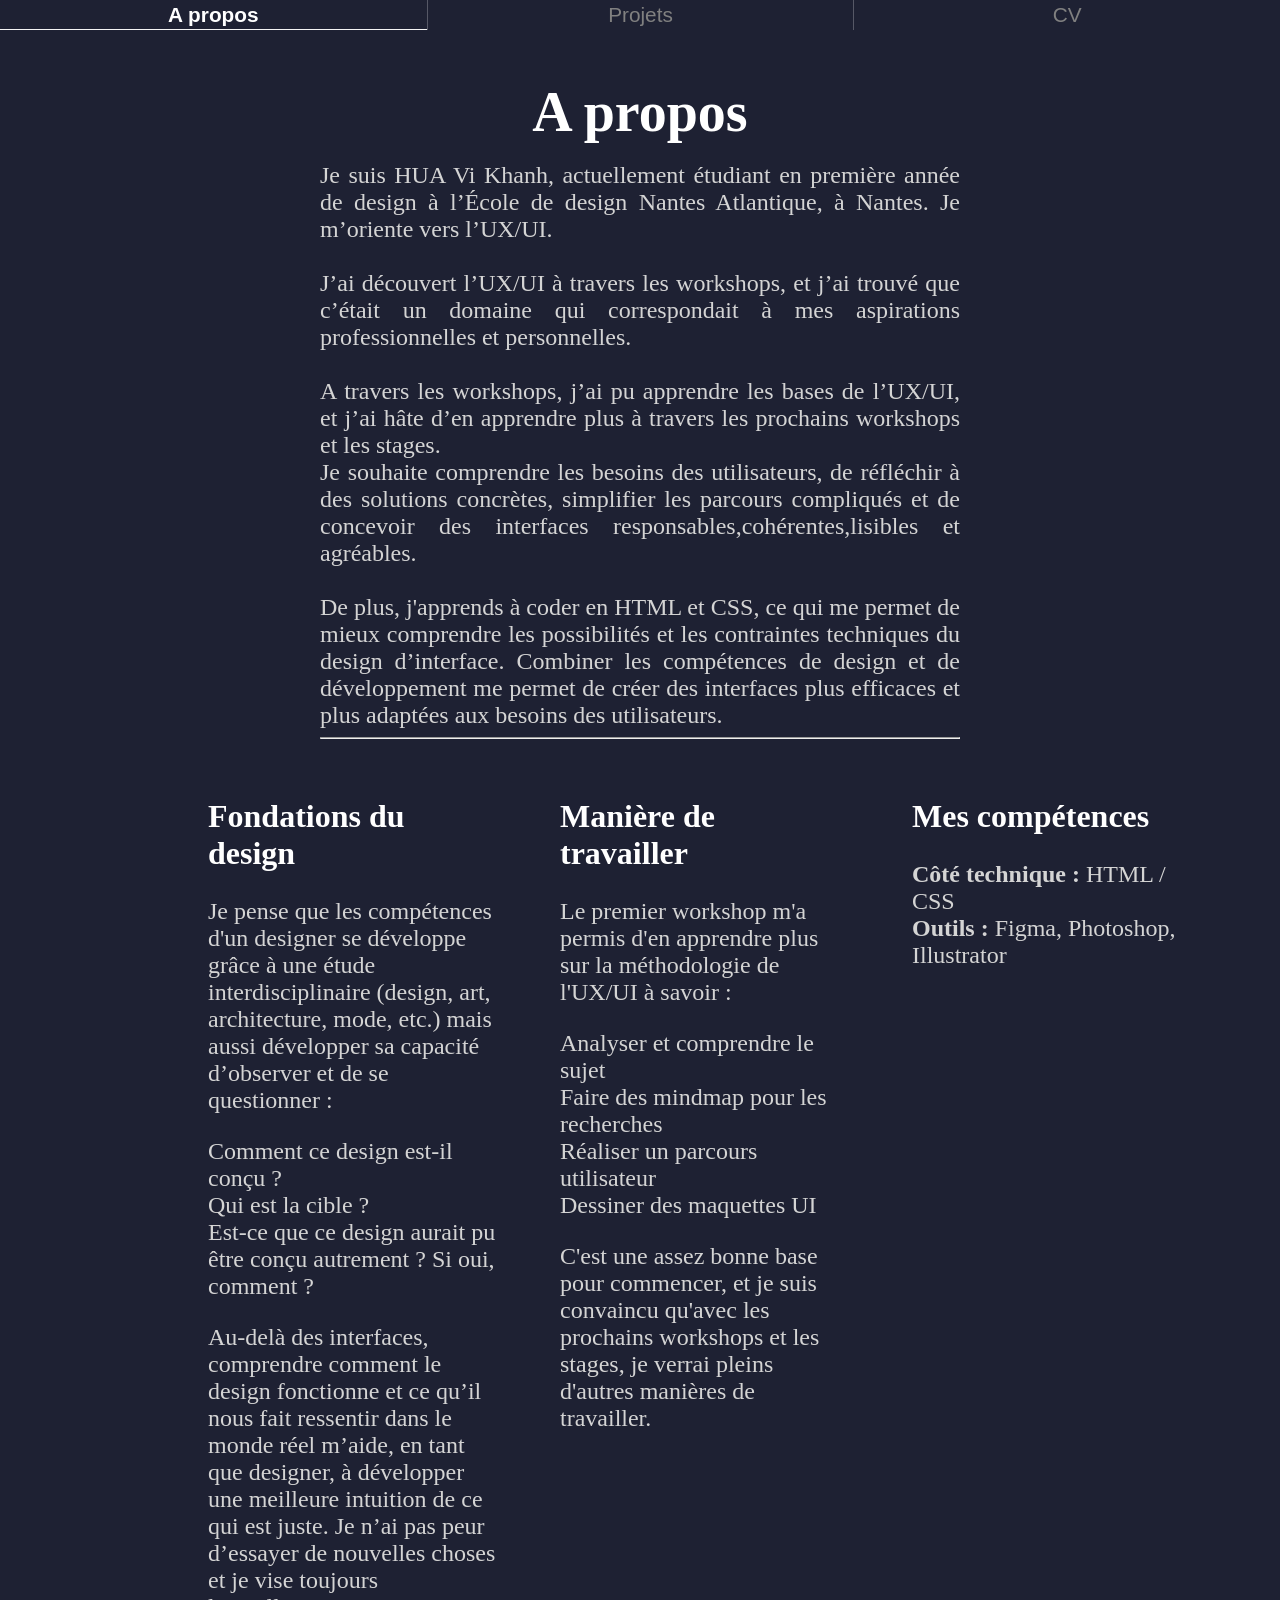
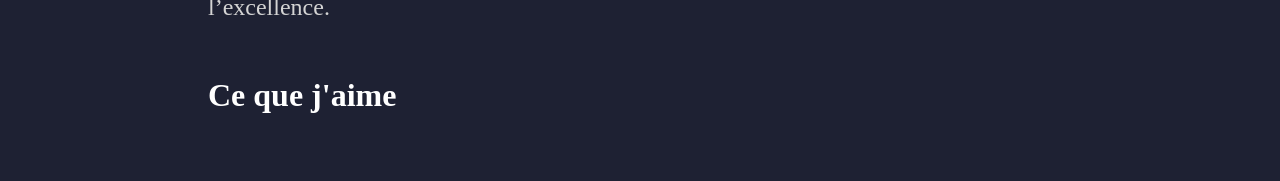
==== a_propos.html @ be6ad7fe "Add files via upload" ====
<!DOCTYPE html>
<html>
<head>
<meta charset="UTF-8">
<meta name="viewport" content="width=device-width, initial-scale=1.0">
<script src="https://kit.fontawesome.com/f217dab9ac.js" crossorigin="anonymous"></script>
<html lang="fr">

<title>Vi Khanh HUA - A propos</title>
<link rel="stylesheet" href="style.css">
<script src="script.js" defer></script>
</head>



<body>
    <nav class="menu">
        <ul>
            <li> <a class="active">A propos</a></li>
            <li><a href="projets.html">Projets</a></li>
            <li> <a href="cv.html">CV</a></li>
        </ul>
    </nav>
        <main class="container">
        <h1>A propos</h1>
        <br>
        
        
        <section>
        <p class="about1">
        Je suis HUA Vi Khanh, actuellement étudiant en première année de design à l’École de design Nantes Atlantique, à Nantes.
        Je m’oriente vers l’UX/UI. <br>
        
        <br>

        J’ai découvert l’UX/UI à travers les workshops, et j’ai trouvé que c’était un domaine qui correspondait à mes aspirations professionnelles et personnelles. <br>
        <br>
        A travers les workshops, j’ai pu apprendre les bases de l’UX/UI, et j’ai hâte d’en apprendre plus à travers les prochains workshops et les stages. <br>
     
        Je souhaite comprendre les besoins des utilisateurs, de réfléchir à des solutions concrètes, simplifier les parcours compliqués et de concevoir des interfaces responsables,cohérentes,lisibles et agréables.  <br>
        <br>
        De plus, j'apprends à coder en HTML et CSS, ce qui me permet de mieux comprendre les possibilités et les contraintes techniques du design d’interface.
        Combiner les compétences de design et de développement me permet de créer des interfaces plus efficaces et plus adaptées aux besoins des utilisateurs.

        </p>
        </section>

        <hr>

        <div class="about_div">
        <section>
         <h2 class="about2">Fondations du design</h2>

        <p class="about4">
            Je pense que les compétences d'un designer se développe grâce à une étude interdisciplinaire (design, art, architecture, mode, etc.)
            mais aussi développer sa capacité d’observer et de se questionner :
        </p>
        

        <ul class="about3">
            <li>Comment ce design est-il conçu ?</li>
            <li>Qui est la cible ?</li>
            <li>Est-ce que ce design aurait pu être conçu autrement ? Si oui, comment ?</li>
        </ul>
        <p class="about4">
            Au-delà des interfaces, comprendre comment le design fonctionne et ce qu’il nous fait ressentir dans le monde réel m’aide,
            en tant que designer, à développer une meilleure intuition de ce qui est juste.
            Je n’ai pas peur d’essayer de nouvelles choses et je vise toujours l’excellence.
        </p>
        </section>
        
        <section>
        <h2 class="about2">Manière de travailler</h2>
        <p class="about4">
           Le premier workshop m'a permis d'en apprendre plus sur la méthodologie de l'UX/UI à savoir :
        </p>
        <ul class="about3">
            <li>Analyser et comprendre le sujet</li>
           <li>Faire des mindmap pour les recherches</li>
           <li>Réaliser un parcours utilisateur</li>
           <li>Dessiner des maquettes UI</li>
        </ul>
        <p class="about4">C'est une assez bonne base pour commencer, et je suis convaincu qu'avec les prochains workshops et les stages, je verrai pleins d'autres manières de travailler.</p>
        </section>

        <section>
        <h2 class="about2">Mes compétences</h2>

        <ul class="about3">
            <li><strong>Côté technique :</strong> HTML / CSS</li>
            <li><strong>Outils :</strong> Figma, Photoshop, Illustrator</li>
        </ul>
        </section>
        </div>



        <div id="tooltip">
            Bonjour je suis vi et j'aimerai réussir ma vie
        </div>
  

<div class="about_div2">
  <h2 class="about2">Ce que j'aime</h2>
  <input  class="tab" type="checkbox" name="likes" id="tab-voyage" >
  <input class="tab" type="checkbox" name="likes" id="tab-jeux" >
  <input class="tab" type="checkbox" name="likes" id="tab-sport">
  <input type="checkbox" class="tab" name="likes" id="tab-dessin">



  <div class="icones">
    <label  for="tab-voyage"  data-tooltip-content ="voyager dans différentes villes et découvrir son histoire et sa culture" class="icon tooltip-item"><i class="fa-solid fa-plane-departure"></i></label>
    <label  data-tooltip-content ="jouer aux jeux vidéos seul ou avec des amis à des jeux compétitifs ou des jeux de coopérations. Cela forge l'esprit d'équipe et le dépassement de soi pour gagner chaque partie" for="tab-jeux" class="icon tooltip-item"><i class="fa-solid fa-gamepad"></i></label>
    <label for="tab-sport" class="icon tooltip-item" data-tooltip-content = "Sports,principalement des sports de raquette en compétition et en loisir. La compétition m'a appris à contrôler mes émotions et donner le meilleur de moi-même"><i class="fa-solid fa-table-tennis-paddle-ball"></i></label>
    <label for="tab-dessin" class="icon tooltip-item" data-tooltip-content="Dessiner:dessin d'observation, manga, etc... J'aime bien tester les différentes techniques de dessin"><i class="fa-solid fa-palette"></i></label>
  </div>

    <div class="photos">

    <div class="photos-voyage">

        <input type="checkbox" id="zoom1" class="zoom-dezoom">

        <label for="zoom1" class="photo_voyage1">
        
        <figure class="description">
            <img src="images/20240211_151627.jpg" alt="Photo de voyage 1">
            <figcaption>Château de Schonbrunn, Autriche 2021</figcaption>
        </figure>
        </label>

        <label for="zoom1" class="test42">
            <figure>
            <img src="images/20240211_151627.jpg" alt="Photo de voyage 1 agrandi">
            </figure>
    
    </label>
    </div>


    <div class="photos-voyage">

        <input type="checkbox" id="zoom2" class="zoom-dezoom">

        <label for="zoom2" class="photo_voyage1">
            <figure class="description"> <img src="images/DSC_0844.JPG" alt="Photo de voyage 2">
            <figcaption>Cathédrale de Reims, France 2020</figcaption>
        </figure>
        </label>

        <label for="zoom2" class="test42">
        <img src="images/DSC_0844.JPG" alt="Photo de voyage 2 agrandi">
    </label>
    </div>

        <div class="photos-voyage">

        <input type="checkbox" id="zoom3" class="zoom-dezoom">

        <label for="zoom3" class="photo_voyage1">
            <figure class="description"><img src="images/20240715_122843.jpg" alt="Photo de voyage 1">
                <figcaption>Da Nang, Viet Nam 2024</figcaption>
            </figure>
        
        </label>

        <label for="zoom3" class="test42">
        <img src="images/20240715_122843.jpg" alt="Photo de voyage 1 agrandi">
    </label>
    </div>

    <div class="photos-jeux">

        <input type="checkbox" id="zoom4" class="zoom-dezoom">

        <label for="zoom4" class="photo_voyage1">
            <figure class="description">
                <img src="images/league-of-legends.webp" alt="Photo de jeux 1">
                <figcaption>League of Legends, commencé depuis 2018</figcaption>
            </figure>
        
        </label>

        <label for="zoom4" class="test42">
        <img src="images/league-of-legends.webp" alt="Photo de jeux 1 agrandi">
    </label>
    </div>


    <div class="photos-jeux">

        <input type="checkbox" id="zoom5" class="zoom-dezoom">

        <label for="zoom5" class="photo_voyage1">
        <figure class="description"><img src="images/project-w-1kt2x.jpg" alt="Photo de jeux 2">
            <figcaption>Clair Obscure Expedition 33, commencé en décembre 2025</figcaption>
        </figure>
        </label>

        <label for="zoom5" class="test42">
        <img src="images/project-w-1kt2x.jpg" alt="Photo de jeux 2 agrandi">
    </label>
    </div>

        <div class="photos-jeux">

        <input type="checkbox" id="zoom6" class="zoom-dezoom">

        <label for="zoom6" class="photo_voyage1">
        <figure class="description"><img src="images/stardew-valley-pc-mac-jeu-steam-cover.jpg" alt="Photo de jeux 3">
            <figcaption>Stardew Valley, joué en 2023</figcaption>
        </figure>
        </label>

        <label for="zoom6" class="test42">
        <img src="images/stardew-valley-pc-mac-jeu-steam-cover.jpg" alt="Photo de jeux 3 agrandi">
    </label>
    </div>


    

    <div class="photos-sport">

        <input type="checkbox" id="zoom7" class="zoom-dezoom">

        <label for="zoom7" class="photo_voyage1">
            <figure class="description">
                <img src="images/banniere-tennis-de-table-1400x788-1.jpg" alt="Photo de sport 1">
                <figcaption>Tennis de table, 7 ans de pratique en compétition</figcaption>
            </figure>
        
        </label>

        <label for="zoom7" class="test42">
        <img src="images/banniere-tennis-de-table-1400x788-1.jpg" alt="Photo de sport 1 agrandi">
    </label>
    </div>


    <div class="photos-sport">

        <input type="checkbox" id="zoom8" class="zoom-dezoom">

        <label for="zoom8" class="photo_voyage1">
        <figure class="description"><img src="images/shutterstock_2302308577.jpg" alt="Photo de sport 2">
            <figcaption>Badminton, 2 ans de pratique en loisir</figcaption>
        </figure>
        </label>

        <label for="zoom8" class="test42">
        <img src="images/shutterstock_2302308577.jpg" alt="Photo de sport 2 agrandi">
    </label>
    </div>

        <div class="photos-sport">

        <input type="checkbox" id="zoom9" class="zoom-dezoom">

        <label for="zoom9" class="photo_voyage1">
        <figure class="description"><img src="images/BASKET-1024x597.png" alt="Photo de sport 2">
            <figcaption>Basket, 1 ans en loisir</figcaption>
        </figure>
        </label>

        <label for="zoom9" class="test42">
        <img src="images/BASKET-1024x597.png" alt="Photo de sport 2 agrandi">
    </label>
    </div>

            <div class="photos-dessin">

        <input type="checkbox" id="zoom10" class="zoom-dezoom">

        <label for="zoom10" class="photo_voyage1">
        <figure class="description"><img src="images/20251114_222345.jpg" alt="Photo de dessin 1">
            <figcaption>Dessin technique : dessiner une chaise </figcaption>
        </figure>
        </label>

        <label for="zoom10" class="test42">
        <img src="images/20251114_222345.jpg" alt="Photo de sport 2 agrandi">
    </label>
    </div>

                <div class="photos-dessin">

        <input type="checkbox" id="zoom11" class="zoom-dezoom">

        <label for="zoom11" class="photo_voyage1">
        <figure class="description"><img src="images/20260220_171337.jpg" alt="Photo de dessin 2">
            <figcaption>Dessin manga : Meliodas de Seven Deadly Sins</figcaption>
        </figure>
        </label>

        <label for="zoom11" class="test42">
        <img src="images/20260220_171337.jpg" alt="Photo de sport 2 agrandi">
    </label>
    </div>


        <div class="photos-dessin">

        <input type="checkbox" id="zoom12" class="zoom-dezoom">

        <label for="zoom12" class="photo_voyage1">
        <figure class="description"><img src="images/20251112_231423.jpg" alt="Photo de dessin 2">
            <figcaption>Dessin d'observation</figcaption>
        </figure>
        </label>

        <label for="zoom12" class="test42">
        <img src="images/20251112_231423.jpg" alt="Photo de sport 2 agrandi">
    </label>
    </div>
</div>





    </main>

    <footer class="homepage">
        <a href="index.html"><i class="fa-regular fa-house"></i></a>
    </footer>
 
</body>

</html>
---- style.css ----
body{
    margin: 0;
    background-color:#1E2133;
    color: #D4D4D4;
    
}
main.accueil{


    text-align: center;
    max-width: 900px;
    margin: 0 auto;
    padding : 0 16px;
    display: flex;
    flex-direction: column;
    justify-content: center;
    min-height: calc(100vh - 30px);
}

main.accueil p{
  margin: -40px;
}



.menu{
    position : sticky;
    top: 0;
    margin: 0;
    width: 100%;
    padding: 0;
    background: 001829; 
}





.menu ul{
    
    display: flex;
    justify-content: space-between;
    align-items: center;
    list-style: none;
    margin : 0;
    padding : 0;
    background-color: #1E2133;

}


.menu li{
    margin-left: auto;
    margin-right: auto;
    width: 100px;
    flex: 3;

}

.menu li a{
    text-align: center;
    align-items: center;
    justify-content: center;
    font-size: 1.3rem;

    height: 30px;
    width: 100%;
    font-family: 'Lucida Sans', 'Lucida Sans Regular', 'Lucida Grande', 'Lucida Sans Unicode', Geneva, Verdana, sans-serif;
    text-decoration: none;

    color: grey;
    display: flex;

}

.menu li + li a{
  border-left: 1px solid rgba(255,255,255,0.25);
}



.menu li a:hover{color: white;;}
.menu li:active {color: white;;}

.menu li a.active{
    color: white;
    font-weight: bolder;
    border-bottom: 1px solid whitesmoke;
}



h1{
    text-align: center;
    max-width: 900px;
    margin: 0 auto;
    padding : 0 16px;
    margin-top: 50px;
    color: white;
    font-weight: bold;
    font-size: 3.5em;
}


.test{
    margin-top: 180px;
}

p.about1{
    max-width: 56ch;
    text-align: justify;
    margin : 0 auto;
    padding: 0 16px;
    font-size: 1.5em;
 
}

p.about4{
    text-align:left;
    max-width: 65ch;
    margin-left: 20px;
    font-size: 1.5rem;
    
    
   
}

hr{
    width: 50%;
}

h2.about2{
    text-align: left;
    margin-left: 20px;
    color: white;
    font-weight: bold;
    font-size: 2em;

}



ul.about3 li{
    list-style: none;
   margin : 0;
   font-size: 1.5em;
  
}
ul.about3{
    margin : 0;
    padding-left: 20px;
    
}

.about_div{
  display: grid;
  grid-template-columns: repeat(3, minmax(0, 1fr));
  gap: 64px;                
  padding: 0 80px;           
  margin-top: 32px;
  margin-left: 10%;
}

.about_div section{
  max-width: 40ch;           
}


.about_div p.about4,
.about_div h2.about2,
.about_div ul.about3{
  max-width: 100%;
  margin-left: 0;
  padding-left: 0;
}

.fa-solid.fa-phone {
    margin-right: 8px;
}
.fa-solid.fa-envelope{
    margin-right: 8px;
}



.fa-solid.fa-plane-departure{
    margin-right: 8px;
    color: whitesmoke;
}
.fa-solid.fa-plane-departure:hover{
   color : #71BFAF
}


.fa-solid.fa-gamepad{
    margin-right: 8px;
}
.fa-solid.fa-gamepad:hover{
    color: #71BFAF;
}




.fa-solid.fa-table-tennis-paddle-ball{
    margin-right: 8px;
}
.fa-solid.fa-table-tennis-paddle-ball:hover{
    color: #71BFAF;
}



.fa-solid.fa-palette{
    margin-right: 8px;
}
.fa-solid.fa-palette:hover{
    color: #71BFAF;
}

::selection{
    background-color: #71BFAF;
    color: white;
}


.fa-brands.fa-linkedin:hover{
   color : #71BFAF
}
.fa-brands.fa-linkedin{
  font-size: 48px;
}

.fa-brands.fa-brands.fa-square-github:hover{
    color: #71BFAF;
}
.fa-brands.fa-square-github{
  font-size: 48px;
}


.about_div2{
  padding: 0 80px;
  margin-top: 32px;
  margin-left: 10%;

}

.about_div2 .about2{
  margin-left: 0;
}

.icones{
  display: flex;
     gap: 64px;
 
}

.icones i{
  font-size: 1.5em;
}



.tab{ display: none; }


.photos-voyage{ display: none; margin-top: 24px; }


#tab-voyage:checked ~ .photos .photos-voyage{ display: block; }


#tab-voyage:checked ~ .photos .photos-voyage { display: block; }

.photos{ margin-top: 24px; }

.icones label{
  display: inline-flex;
  padding: 8px;
}

#tab-voyage:checked ~ .icones label[for="tab-voyage"] i{
  color: #71BFAF;
}
#tab-sport:checked ~ .icones label[for="tab-sport"] i{
  color: #71BFAF;
}
#tab-jeux:checked ~ .icones label[for="tab-jeux"] i{
  color: #71BFAF;
}
#tab-dessin:checked ~ .icones label[for="tab-dessin"] i{
  color: #71BFAF;
}




.tab{ display: none; }


.photos-jeux{ display: none; margin-top: 24px; }


#tab-jeux:checked ~ .photos .photos-jeux{ display: block; }


#tab-jeux:checked ~ .photos .photos-jeux { display: block; }






.tab{ display: none; }


.photos-sport{ display: none; margin-top: 24px; }


#tab-sport:checked ~ .photos .photos-sport{ display: block; }


#tab-sport:checked ~ .photos .photos-sport { display: block; }





.tab{ display: none; }


.photos-dessin{ display: none; margin-top: 24px; }


#tab-dessin:checked ~ .photos .photos-dessin{ display: block; }


#tab-dessin:checked ~ .photos .photos-dessin { display: block; }



.photos{
      display: grid;
  grid-template-columns: repeat(3, 260px); 
  gap: 24px;
  align-items: start;
}

.photos img{
  width: 220px;      
  height: 150px;    
  object-fit: cover; 
  border-radius: 8px;
  
}

.zoom-dezoom{ display:none; }


.photo_voyage1 img{
  width: 260px;
  height: 160px;
  object-fit: cover;
  border-radius: 10px;
  cursor: zoom-in;
}


.photos-voyage .zoom-dezoom:checked ~ .test42,
.photos-jeux .zoom-dezoom:checked ~ .test42,
.photos-sport .zoom-dezoom:checked ~ .test42,
.photos-dessin .zoom-dezoom:checked ~ .test42,
.photo-maquette .zoom-dezoom:checked ~ .test42,
.photo-masque .zoom-dezoom:checked ~ .test42{
  display: flex;
}


.test42{
  display: none;
  position: fixed;
  inset: 0;
  background: rgba(0,0,0,0.75);    
  z-index: 9999;
  cursor: zoom-out;
  padding: 10px;            
}

.test42 img{
  width: calc(100vw - 32px);
  height: calc(100vh - 32px);
  max-width: auto;           
  max-height: auto;          
  object-fit: contain;
  border-radius: 10px;
}






#tooltip{
    background-color: #1D222B;
    backdrop-filter: blur(8px);
    --webkit-backdrop-filter : blur(8px);
    color: white;
    font-size: 1.5rem;
    line-height: 1.3rem;
    padding: 0.5rem;
    border-radius: 0.5rem;
    position: fixed;
    z-index: 1;
    max-width: 25vw;
    text-align: justify;

    display: none;
}


.description{
  margin: 0;             
}

.description img{
  display: block;          
  width: 260px;            
  height: 160px;
  object-fit: cover;
  border-radius: 10px;
}

.description figcaption{
  margin-top: 8px;
  font-size: 0.95rem;
  color: #D4D4D4;
  text-align: left;      
}


.video_class {
  display: grid;
  align-items: center;
  gap: 32px;
  grid-template-columns: auto 1fr;

  max-width: 1100px;  
  margin: 24px auto;   
  padding: 0 16px;
  
}

video{
  width: 330px;
  height: 330px;
  display: block;
}



.maquette img{
  width: 320px;
  height: 320px;
  object-fit: cover;
  border-radius: 10px;
  cursor: zoom-in;

}

.projet_about2{
      text-align: left;
    margin-left: 25%;
    color: white;
    font-weight: bold;
    font-size: 2em;
}

.projet_about4{
    text-align: left;
    max-width: 80ch;
    margin-left: 20px;
    font-size: 1.5rem;
}

.masque img{
  width: 320px;
  height: 320px;
  object-fit: cover;
  border-radius: 10px;
  cursor: zoom-in;
}

.cv{
  display: flex;
  justify-content: center;
}

.img_cv{

  padding : 24px 16px;
  max-width: 900px;
}

a{
  color: white;
}

.homepage{
  position: fixed;
  bottom: 16px;
  right: 16px;
  font-size: 48px;
  color: white;
  
}

.homepage:hover{

  border-color: #00ffcc;
  border-radius: 30%;
  background-color: rgb(0, 192, 163);

}

.link{
  color: #71BFAF;
  text-decoration: none;
  font-weight: bold;
}
.link:hover{
  text-decoration: underline;
}

.link:hover{
   color : #71BFAF
}





* { box-sizing: border-box; }

img, video {
  max-width: 100%;
  height: auto;
}


@media (max-width: 1024px){

  h1{
    font-size: 2.6em;
  }

  p.about1,
  p.about4,
  ul.about3 li{
    font-size: 1.2em;
  }

 
  .about_div{
    grid-template-columns: repeat(2, minmax(0, 1fr));
    gap: 32px;
    padding: 0 24px;
    margin-left: 0;
  }

  
  .about_div2{
    padding: 0 24px;
    margin-left: 0;
  }

  
  .photos{
    grid-template-columns: repeat(2, minmax(0, 1fr));
  }

  .photo_voyage1 img,
  .description img{
    width: 100%;
    height: 180px;
  }


  .video_class{
    grid-template-columns: 1fr;
  }

  video{
    width: 100%;
    height: auto;
  }

  .projet_about2{
    margin-left: 0;
    padding: 0 16px;
  }
}


@media (max-width: 600px){

  /* Menu : plus compact */
  .menu li{
    width: auto;
    flex: 1;
  }

  .menu li a{
    font-size: 1rem;
    height: 44px; 
  }

  h1{
    font-size: 2.1em;
    margin-top: 24px;
  }

  p.about1{
    font-size: 1.1em;
    padding: 0 14px;
  }

  p.about4,
  ul.about3 li{
    font-size: 1.1em;
  }

  h2.about2{
    font-size: 1.5em;
    margin-left: 0;
  }

 
  .about_div{
    grid-template-columns: 1fr;
    padding: 0 14px;
    margin-left: 0;
    gap: 24px;
  }

  .about_div section{
    max-width: 100%;
  }

 
  .about_div2{
    padding: 0 14px;
    margin-left: 0;
  }

  
  .icones{
    gap: 24px;
    flex-wrap: wrap;
  }

  .icones i{
    font-size: 1.4em;
  }

 
  .photos{
    grid-template-columns: 1fr;
    gap: 16px;
  }

  .photo_voyage1 img,
  .description img{
    height: 200px;
  }

  
  #tooltip{
    max-width: 90vw;
    font-size: 1.1rem;
  }


  .homepage{
    font-size: 40px;
  }

  
  .projet_about2,
  .projet_about4{
    margin-left: 0;
    padding: 0 14px;
    max-width: 100%;
  }
}
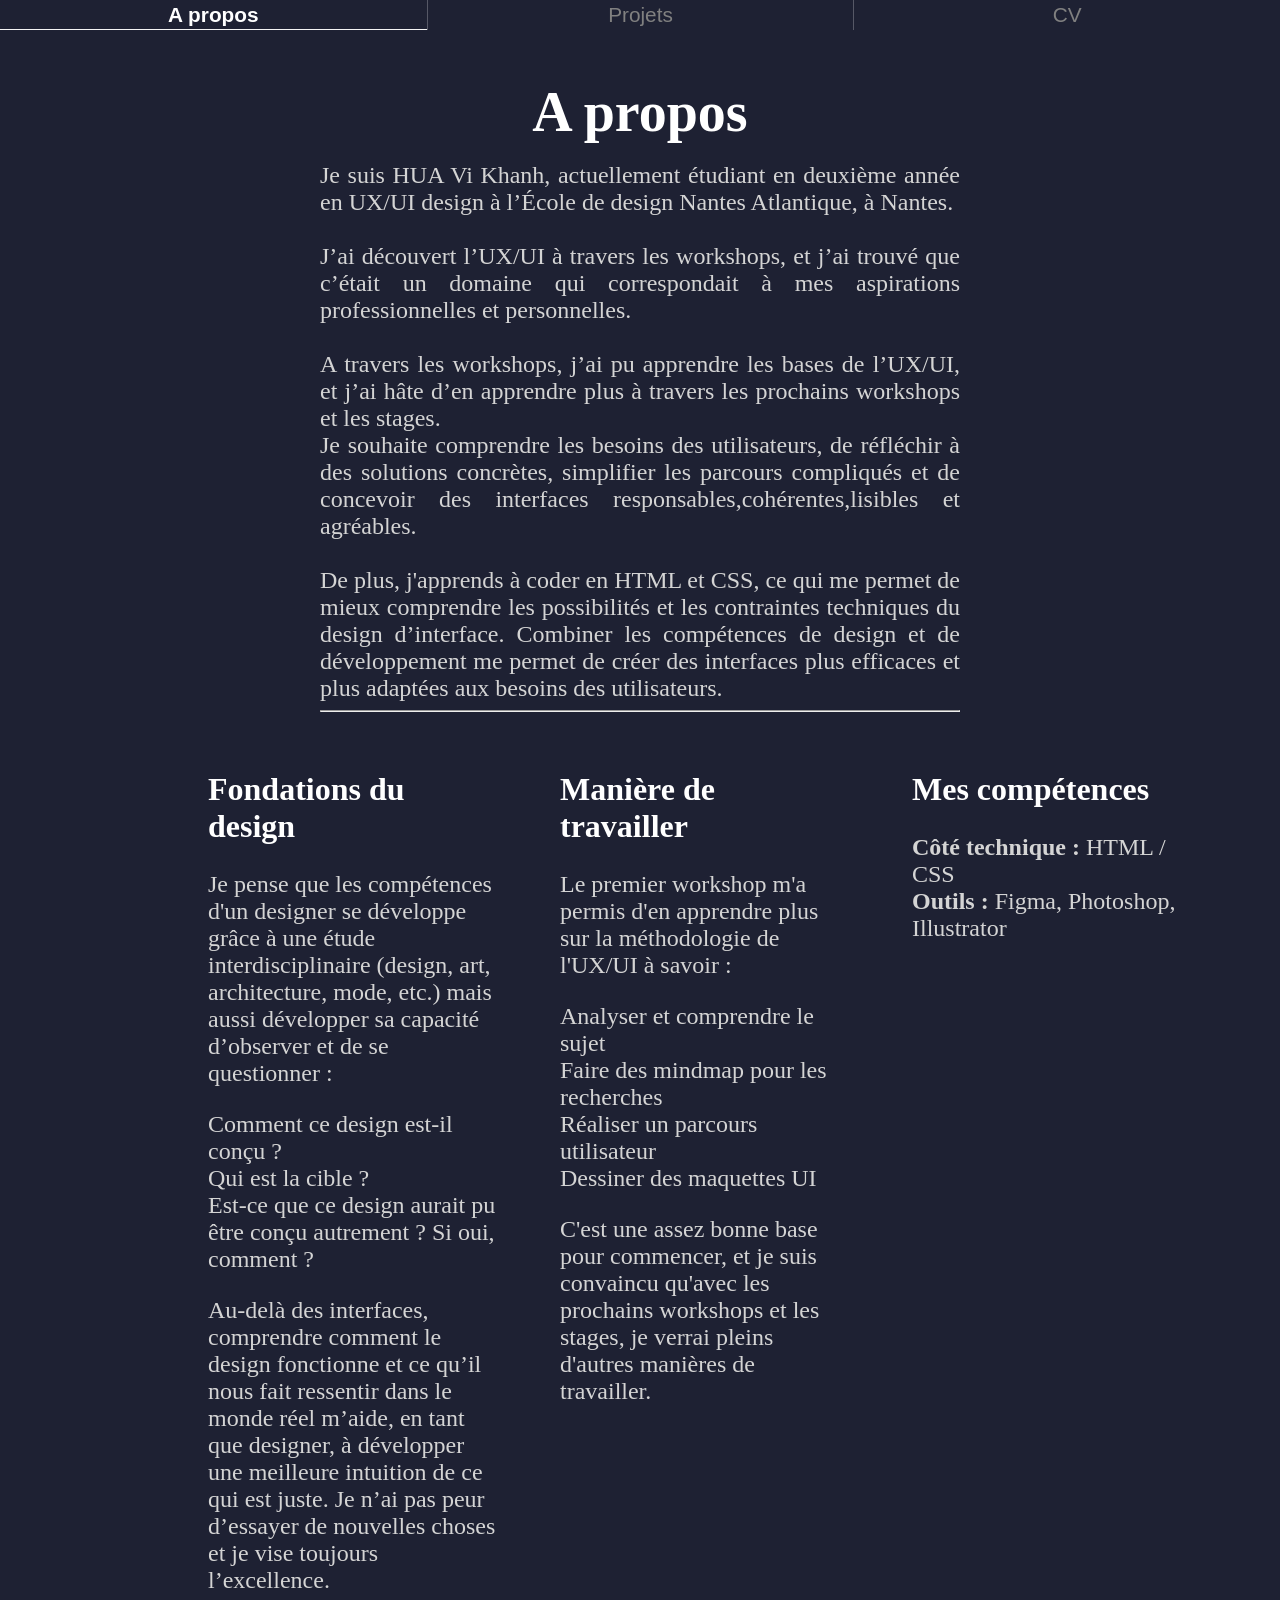
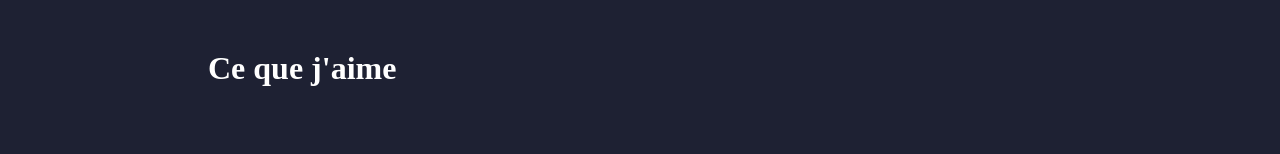
==== commit 6b5e4373: "Update a propos.html Changement de la situation de formation." ====
--- a/a_propos.html
+++ b/a_propos.html
@@ -28,8 +28,7 @@
         
         <section>
         <p class="about1">
-        Je suis HUA Vi Khanh, actuellement étudiant en première année de design à l’École de design Nantes Atlantique, à Nantes.
-        Je m’oriente vers l’UX/UI. <br>
+        Je suis HUA Vi Khanh, actuellement étudiant en deuxième année en UX/UI design à l’École de design Nantes Atlantique, à Nantes. <br>
         
         <br>
 
@@ -328,4 +327,4 @@
  
 </body>
 
-</html>+</html>
